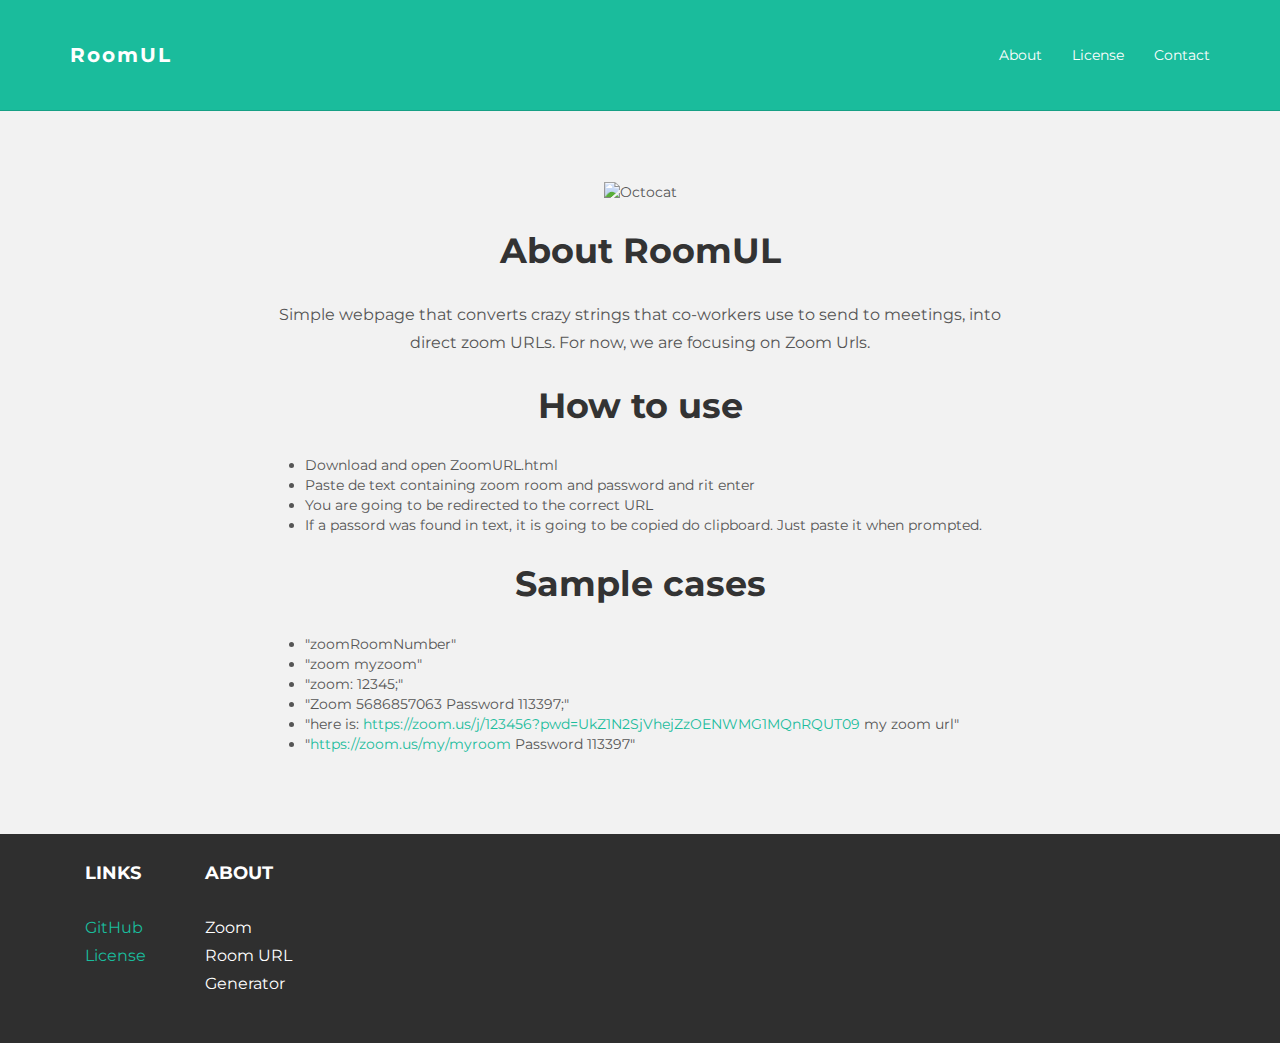
==== about.html @ 03ae79b7 "Adicionando conteudo no site" ====
<!DOCTYPE html>
<html lang="en">
<head>
  <script async src="https://www.googletagmanager.com/gtag/js?id=G-DT0CF4ESBX"></script>
	<script>
	  window.dataLayer = window.dataLayer || [];
	  function gtag(){dataLayer.push(arguments);}
	  gtag('js', new Date());

	  gtag('config', 'G-DT0CF4ESBX');
	</script>
	
    <meta charset="utf-8">
    <meta http-equiv="X-UA-Compatible" content="IE=edge">
    <meta name="viewport" content="width=device-width, initial-scale=1.0">
    <meta name="description" content="">
    <meta name="author" content="">
    <link rel="shortcut icon" href="https://d24cgw3uvb9a9h.cloudfront.net/zoom.ico" />

    <title>RoomUL</title>

    <!-- Bootstrap core CSS -->
    <link href="assets/css/bootstrap.css" rel="stylesheet">
    <!-- Custom styles for this template -->
    <link href="assets/css/main.css" rel="stylesheet">
	<!-- Base template: https://www.free-css.com/free-css-templates/page202/stanley -->
	
	<script data-ad-client="ca-pub-4603774665706124" async src="https://pagead2.googlesyndication.com/pagead/js/adsbygoogle.js"></script>
</head>

<body>
  <!-- Static navbar -->
    <div class="navbar navbar-inverse navbar-static-top">
      <div class="container">
        <div class="navbar-header">
          <a class="navbar-brand" href="index.html">RoomUL</a>
        </div>
		<div class="navbar-collapse collapse">
			<ul class="nav navbar-nav navbar-right">
			  <li><a href="about.html">About</a></li>
			  <li><a href="license.html">License</a></li>
			  <li><a href="https://github.com/thiagoalz/ZoomUrlCreator">Contact</a></li>
			</ul>
      </div>
      </div>
    </div>

  <!-- +++++ Welcome Section +++++ -->
  <div id="ww">
    <div class="container">
      <div class="row">
        <div class="col-lg-8 col-lg-offset-2 centered">
          <img src="https://github.githubassets.com/images/modules/logos_page/Octocat.png" alt="Octocat">
          <!--<h1>About RoomUL!</h1>-->
		  <article class="markdown-body entry-content container-lg" itemprop="text"><h1><a id="user-content-zoomurlcreator" class="anchor" aria-hidden="true" href="#zoomurlcreator"></a>About RoomUL</h1>
			<p>Simple webpage that converts crazy strings that co-workers use to send to meetings, into direct zoom URLs. For now, we are focusing on Zoom Urls.</p>
			<h1><a id="user-content-how-to-use" class="anchor" aria-hidden="true" href="#how-to-use"></a>How to use</h1>
			<ul style="text-align: left">
			<li>Download and open ZoomURL.html</li>
			<li>Paste de text containing zoom room and password and rit enter</li>
			<li>You are going to be redirected to the correct URL</li>
			<li>If a passord was found in text, it is going to be copied do clipboard. Just paste it when prompted.</li>
			</ul>
			<h1><a id="user-content-sample-cases" class="anchor" aria-hidden="true" href="#sample-cases"></a>Sample cases</h1>
			<ul style="text-align: left">
			<li>"zoomRoomNumber"</li>
			<li>"zoom myzoom"</li>
			<li>"zoom: 12345;"</li>
			<li>"Zoom  5686857063 Password 113397;"</li>
			<li>"here is: <a href="https://zoom.us/j/123456?pwd=UkZ1N2SjVhejZzOENWMG1MQnRQUT09" rel="nofollow">https://zoom.us/j/123456?pwd=UkZ1N2SjVhejZzOENWMG1MQnRQUT09</a> my zoom url"</li>
			<li>"<a href="https://zoom.us/my/myroom" rel="nofollow">https://zoom.us/my/myroom</a> Password 113397"</li>
			</ul>
		</article>
		  

        </div>
        <!-- /col-lg-8 -->
      </div>
      <!-- /row -->
    </div>
    <!-- /container -->
  </div>
  <!-- /ww -->  

  <!-- +++++ Footer Section +++++ -->
  <div id="footer">
		<div class="container">
			<div class="row">
				<div class="col-lg-4">
					<!--<span onclick="document.getElementById('divTestes').style.display='inline'">Tests</span>-->
					<!--<h4>My Bunker</h4>
					<p>
						Some Address 987,<br/>
						+34 9054 5455, <br/>
						Madrid, Spain.
					</p>
				</div><!-- /col-lg-4 -->
				
				<div class="col-lg-4">
					<h4>Links</h4>
					<p>
						<a href="https://github.com/thiagoalz/ZoomUrlCreator">GitHub</a><br/>
						<a href="https://github.com/thiagoalz/ZoomUrlCreator/blob/main/LICENSE">License</a>
					</p>
				</div><!-- /col-lg-4 -->
				
				<div class="col-lg-4">
					<h4>About</h4>
					<p>Zoom Room URL Generator</p>
				</div><!-- /col-lg-4 -->
			
			</div>
		
		</div>
	</div>
</body>
</html>
---- assets/css/main.css ----
/*
 * Author: Carlos Alvarez
 * URL: http://alvarez.is
 *
 * Project Name: STANLEY - Free Bootstrap 3 Theme
 * Version: 1.0
 * URL: http://blacktie.co
 */

@import url(https://fonts.googleapis.com/css?family=Montserrat:400,700);

body {
  	background-color: #ffffff;
  	font-family: 'Montserrat', sans-serif;
    font-weight: 400;
    font-size: 14px;
    color: #555;

    -webkit-font-smoothing: antialiased;
    -webkit-overflow-scrolling: touch;
}

/* Titles */
h1, h2, h3, h4, h5, h6 {
	font-family: 'Montserrat', sans-serif;
    font-weight: 700;
    color: #333;
}

h1 {
	font-size: 35px;
	margin-top: 30px;
	margin-bottom: 30px;
}



/* Paragraph & Typographic */
p {
    line-height: 28px;
    margin-bottom: 25px;
    font-size: 16px;
}

.centered {
    text-align: center;
}

/* Links */
a {
    color: #1abc9c;
    word-wrap: break-word;

    -webkit-transition: color 0.1s ease-in, background 0.1s ease-in;
    -moz-transition: color 0.1s ease-in, background 0.1s ease-in;
    -ms-transition: color 0.1s ease-in, background 0.1s ease-in;
    -o-transition: color 0.1s ease-in, background 0.1s ease-in;
    transition: color 0.1s ease-in, background 0.1s ease-in;
}

a:hover,
a:focus {
    color: #7b7b7b;
    text-decoration: none;
    outline: 0;
}

a:before,
a:after {
    -webkit-transition: color 0.1s ease-in, background 0.1s ease-in;
    -moz-transition: color 0.1s ease-in, background 0.1s ease-in;
    -ms-transition: color 0.1s ease-in, background 0.1s ease-in;
    -o-transition: color 0.1s ease-in, background 0.1s ease-in;
    transition: color 0.1s ease-in, background 0.1s ease-in;
}

 hr {
    display: block;
    height: 1px;
    border: 0;
    border-top: 1px solid #ccc;
    margin: 1em 0;
    padding: 0;
}


.navbar {
	margin-bottom: 0px;
}

.navbar-inverse {
	padding-bottom: 30px;
	padding-top: 30px;
}

.navbar-inverse {
	background-color: #1abc9c;
	border-color: #16a085;
}

.navbar-inverse .navbar-nav > li > a {
	color: white;
}

.navbar-inverse .navbar-nav > li > a:hover {
	color: #222222;
}

.navbar-brand {
	font-weight: 700;
	font-size: 20px;
	letter-spacing: 2px;
}

.navbar-inverse .navbar-brand {
	color: white;
}

.navbar-inverse .navbar-toggle {
	border-color: transparent;
}

.progress-bar-theme {
  background-color: #1abc9c;
}


/* Helpers */

.mt {
	margin-top: 40px;
	margin-bottom: 40px;
}

.pt {
	padding-top: 30px;
	padding-bottom: 30px;
}


/* +++++ WRAP SECTIONS +++++ */

#ww {
	padding-top: 70px;
	padding-bottom: 70px;
	background-color: #f2f2f2;
}


#footer {
	background-color: #2f2f2f;
	padding-top: 20px;
	padding-bottom: 20px; 
}

#footer p {
	color: white;
}

#footer h4 {
	color: white;
	text-transform: uppercase;
	padding-bottom: 20px;
}


/* +++++ Color Wraps / Blog Page +++++ */

#grey {
	padding-top: 60px;
	padding-bottom: 60px;
	background-color: #f2f2f2;
}

#white {
	padding-top: 60px;
	padding-bottom: 60px;
	background-color: #ffffff;
}



/* Blog Date*/
bd {
	font-size: 12px;
	text-transform: uppercase;
	color: #d2d2d2;
	font-weight: 700;
}

/* Blog Author*/
ba {
	font-size: 12px;
	text-transform: uppercase;
}

/* Blog Quote */
.bq {
	font-size: 22px;
	padding-top: 30px;
}

/* Blog Tags */
bt {
	font-size: 12px;
}

/* ================== PORTFOLIO IMAGES HOVER EFFECT ================== */

.zoom2 {
	opacity: 1;
}

.zoom2:hover {
	opacity: 0.5;
}

/* glyphicon Configuration */

.glyphicon {
	font-size: 40px;
	color: #1abc9c;
}
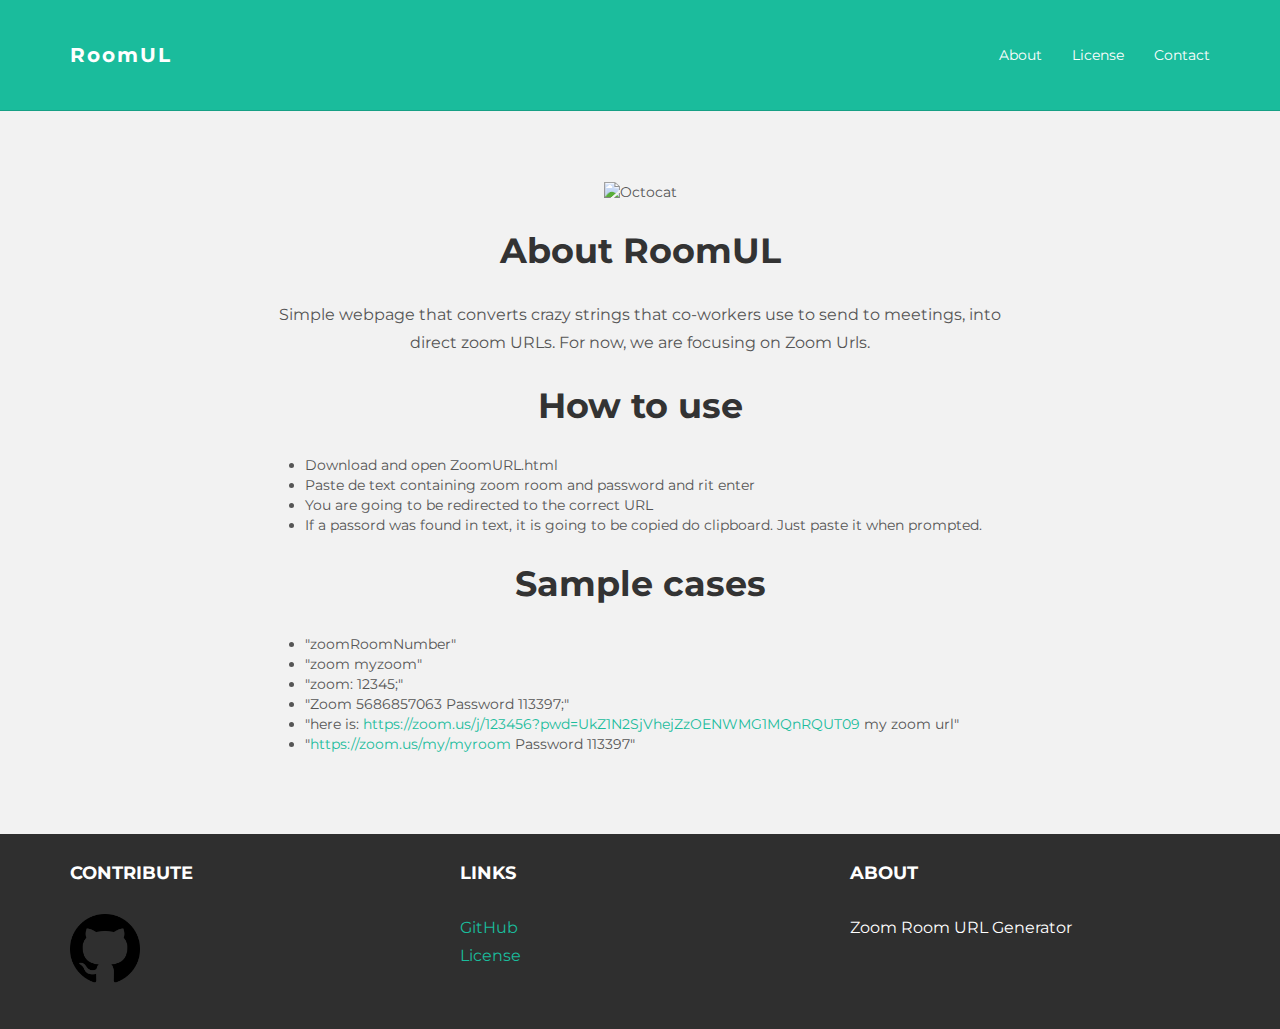
==== commit db747ae4: "Adicionando mais dados" ====
--- a/about.html
+++ b/about.html
@@ -86,13 +86,10 @@
   <div id="footer">
 		<div class="container">
 			<div class="row">
-				<div class="col-lg-4">
-					<!--<span onclick="document.getElementById('divTestes').style.display='inline'">Tests</span>-->
-					<!--<h4>My Bunker</h4>
+				<div class="col-lg-4">					
+					<h4>Contribute</h4>
 					<p>
-						Some Address 987,<br/>
-						+34 9054 5455, <br/>
-						Madrid, Spain.
+						<a href="https://github.com/thiagoalz/ZoomUrlCreator"><img src="assets\images\octoicon.png" alt="Octocat" width="70" height="70"></a>
 					</p>
 				</div><!-- /col-lg-4 -->
 				
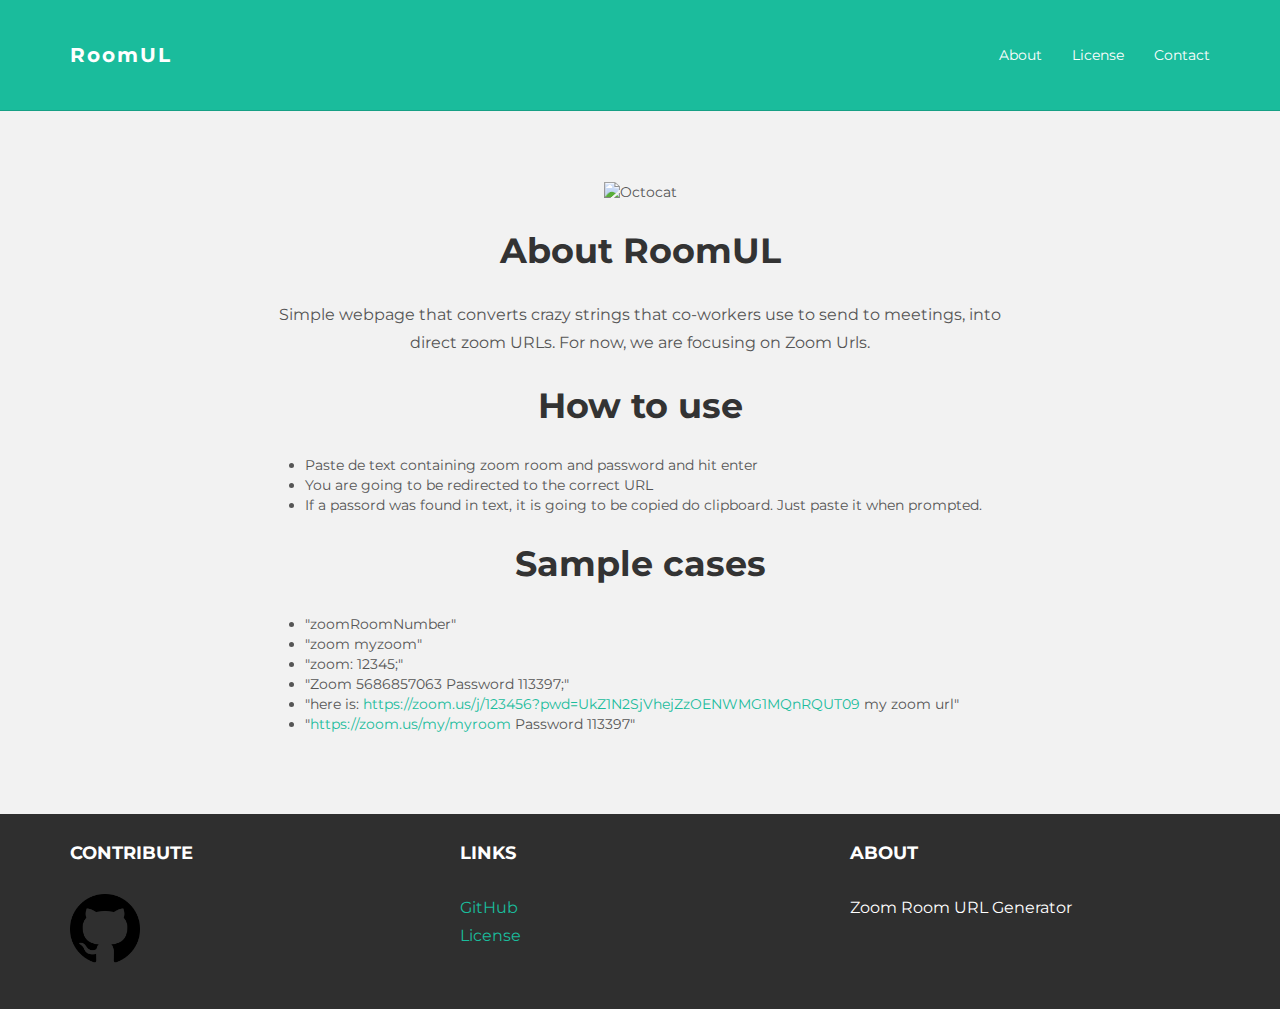
==== commit ca68e21f: "Adicionando caso quando texto tem uma URL sem 'http'" ====
--- a/about.html
+++ b/about.html
@@ -56,8 +56,7 @@
 			<p>Simple webpage that converts crazy strings that co-workers use to send to meetings, into direct zoom URLs. For now, we are focusing on Zoom Urls.</p>
 			<h1><a id="user-content-how-to-use" class="anchor" aria-hidden="true" href="#how-to-use"></a>How to use</h1>
 			<ul style="text-align: left">
-			<li>Download and open ZoomURL.html</li>
-			<li>Paste de text containing zoom room and password and rit enter</li>
+			<li>Paste de text containing zoom room and password and hit enter</li>
 			<li>You are going to be redirected to the correct URL</li>
 			<li>If a passord was found in text, it is going to be copied do clipboard. Just paste it when prompted.</li>
 			</ul>
--- a/assets/css/main.css
+++ b/assets/css/main.css
@@ -83,6 +83,21 @@
     padding: 0;
 }
 
+.navbar-collapse.collapse {
+  display: block!important;
+}
+
+.navbar-nav>li, .navbar-nav {
+  float: left !important;
+}
+
+.navbar-nav.navbar-right:last-child {
+  margin-right: -15px !important;
+}
+
+.navbar-right {
+  float: right!important;
+}
 
 .navbar {
 	margin-bottom: 0px;
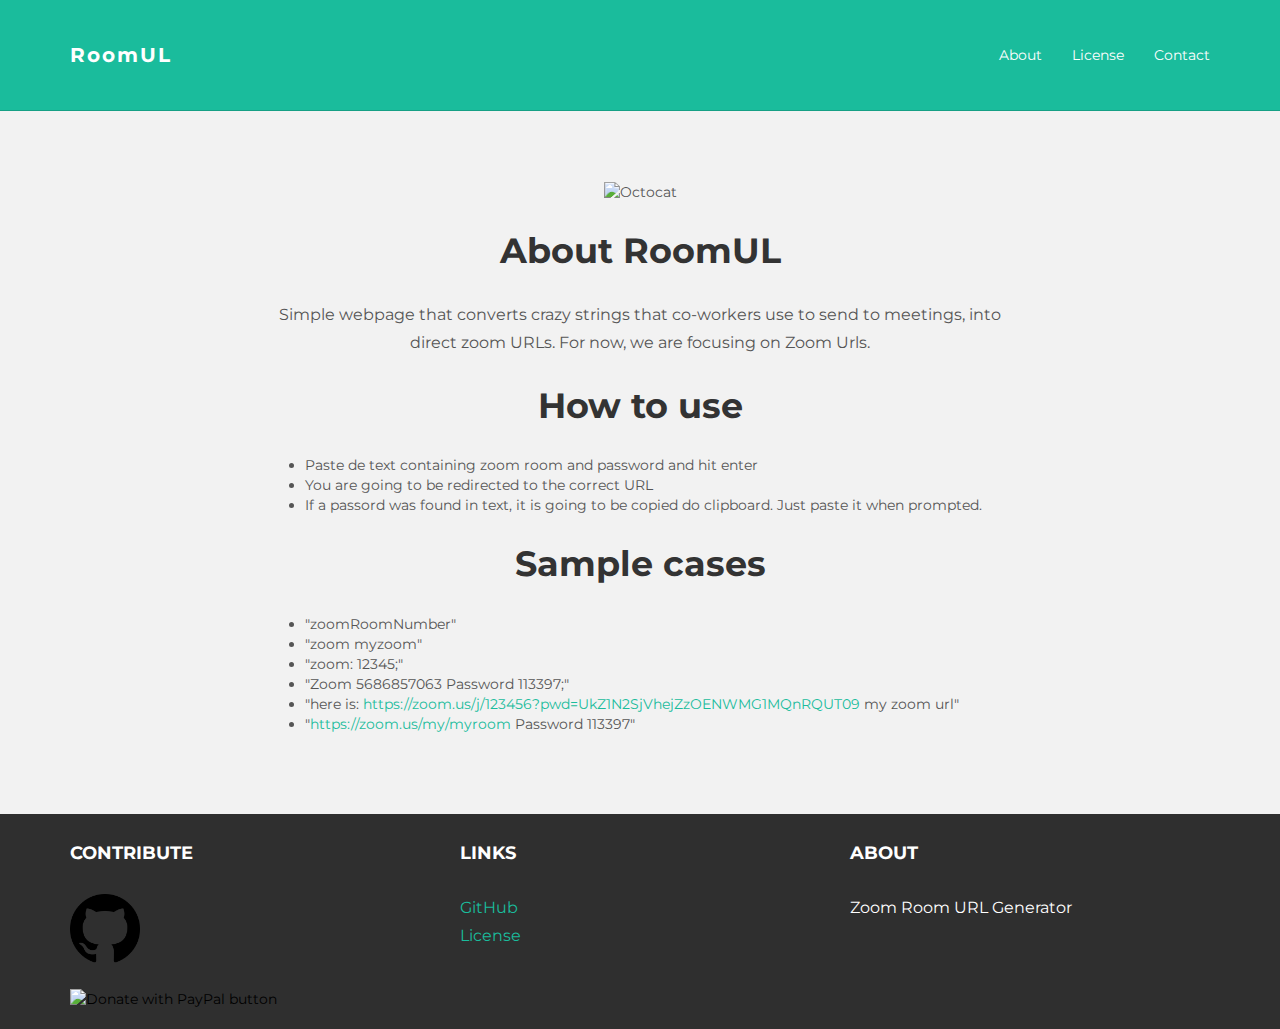
==== commit c5c01c90: "Adicionando botao de doação no rodape" ====
--- a/about.html
+++ b/about.html
@@ -90,6 +90,14 @@
 					<p>
 						<a href="https://github.com/thiagoalz/ZoomUrlCreator"><img src="assets\images\octoicon.png" alt="Octocat" width="70" height="70"></a>
 					</p>
+					<!--Paypall-->
+					<form action="https://www.paypal.com/donate" method="post" target="_top">
+					<input type="hidden" name="business" value="HMHG6EJYG5HPW" />
+					<input type="hidden" name="item_name" value="RoomUL" />
+					<input type="hidden" name="currency_code" value="BRL" />
+					<input type="image" src="https://www.paypalobjects.com/en_US/i/btn/btn_donate_LG.gif" border="0" name="submit" title="PayPal - The safer, easier way to pay online!" alt="Donate with PayPal button" />
+					<img alt="" border="0" src="https://www.paypal.com/en_BR/i/scr/pixel.gif" width="1" height="1" />
+					</form>
 				</div><!-- /col-lg-4 -->
 				
 				<div class="col-lg-4">
